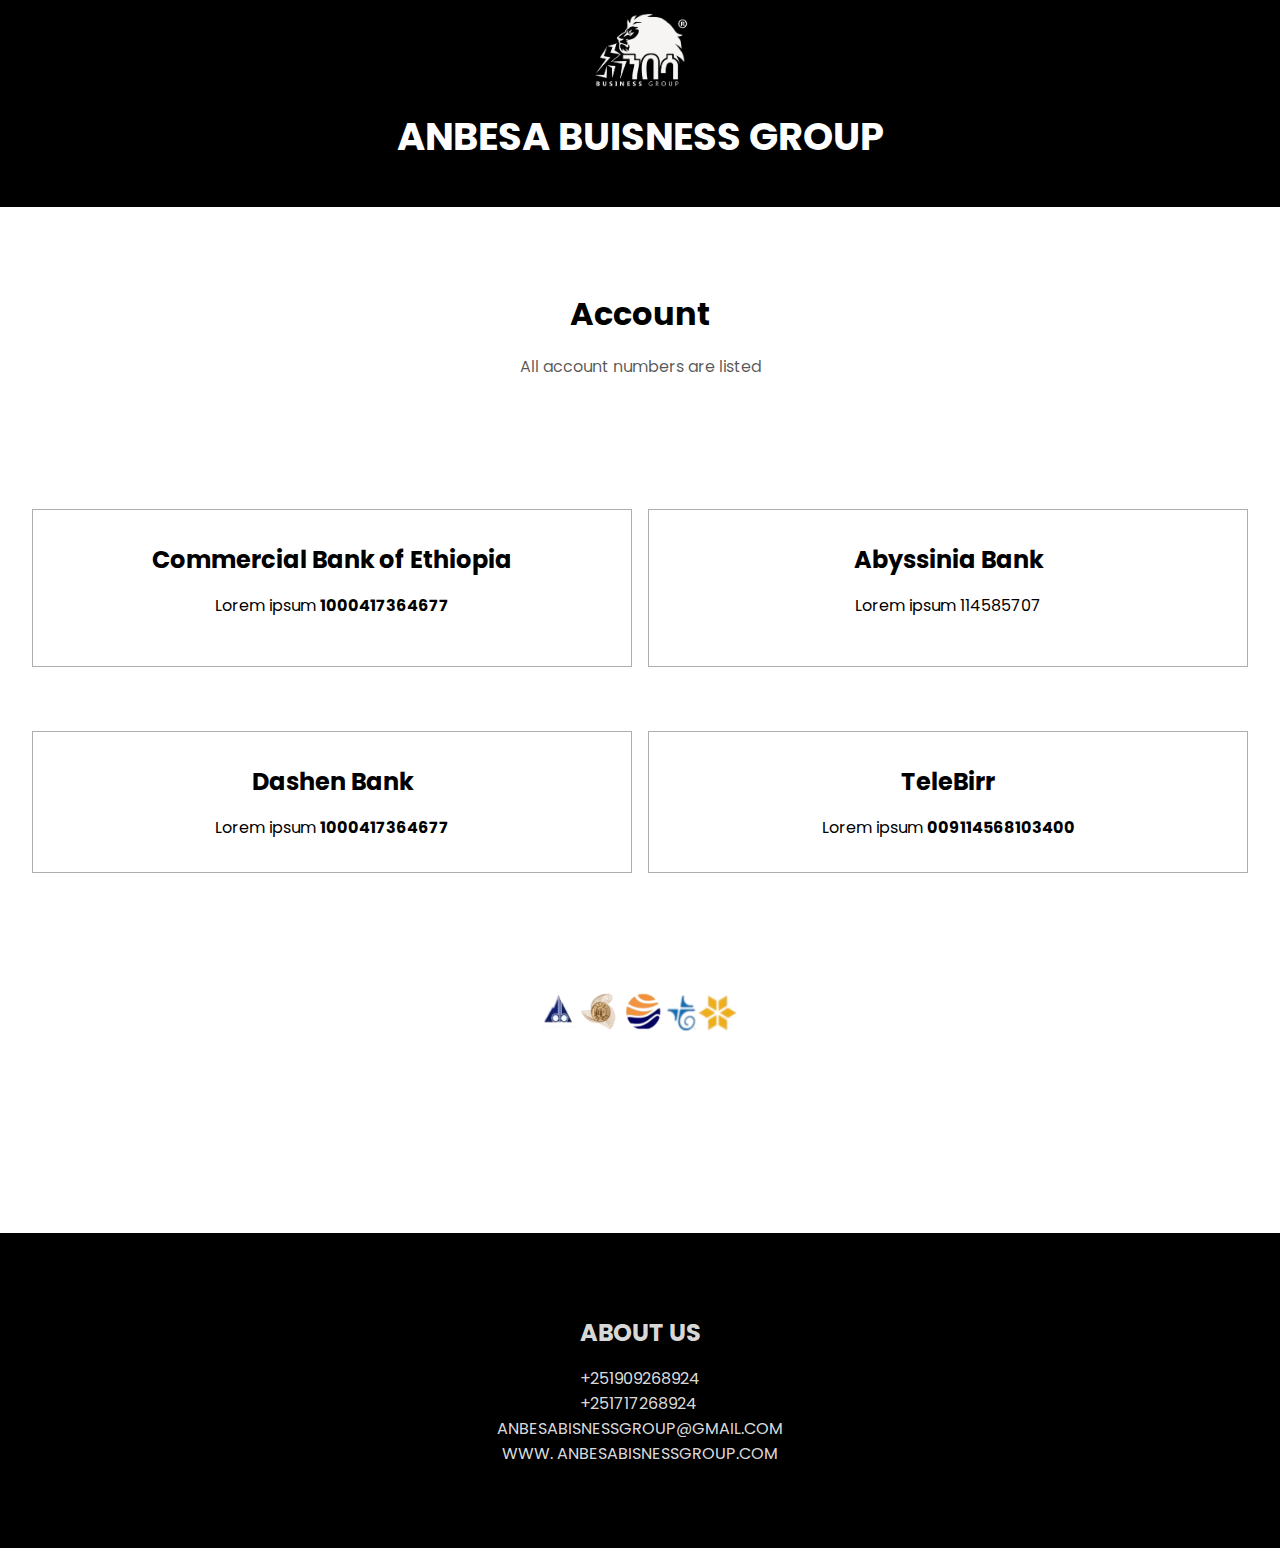
==== account-number.html @ f0a8af4f "main" ====
<!DOCTYPE html>
<html lang="en">
<head>
    <meta charset="UTF-8">
    <meta name="viewport" content="width=device-width, initial-scale=1.0">
    <title>account-number</title>
    <link rel="stylesheet" href="/style.css">
</head>
<body>
    <header>
        <nav>
            <div class="logo">
                <img src="images/logo.png" alt="#">
            </div>
            <h1>Anbesa Buisness Group</h1>
        </nav>
    </header>
    <div class="payment">
        <h1>Account</h1>
        <p>All account numbers are listed</p>
    </div>
    <div class="systems">
        <div class="system">
            <h2>Commercial Bank of Ethiopia</h2>
            <p>Lorem ipsum <b>1000417364677</b></p>
            <p></p>
        </div>
        <div class="system">
            <h2>Abyssinia Bank</h2>
            <p>Lorem ipsum 114585707</p>
        </div>
        <div class="system">
            <h2>Dashen Bank</h2>
            <p>Lorem ipsum <b>1000417364677</b></p>
        </div>
        <div class="system">
            <h2>TeleBirr</h2>
            <p>Lorem ipsum <b>009114568103400</b></p>
        </div>
    </div>
    <div class="payment-image-container">
        <img src="/images/payment.png" alt="">
    </div>
    <footer>
        <h2>ABOUT US</h2>
        <div class="phone">
            <span>
                +251909268924
            </span><br>
            <span>
                +251717268924
            </span><br>
             
        </div>
        <div class="email">
            <a href="#">ANBESABISNESSGROUP@GMAIL.COM</a>
        </div>
        <div class="website-link">
            <a href="WWW. ANBESABISNESSGROUP.COM">WWW. ANBESABISNESSGROUP.COM</a>
        </div>
   </footer>
</body>
</html>
---- style.css ----
@import url('https://fonts.googleapis.com/css2?family=Poppins:wght@200;300;400;500;600;700;800&display=swap');

* {
    margin: 0;
    padding: 0;
    box-sizing: border-box;
    overflow-x: hidden;
    background-size: cover;
    background-repeat: no-repeat;
}

body {
    font-family: 'Poppins', sans-serif;
}
header {
    width: 100vw;
    text-transform: uppercase;
}
header .logo img {
    height: 100px;
    width: 100px;
}
header nav {
    height: 23vh;
    background: #000;
    color: #fff;
    width: 100vw;
    display: flex;
    align-items: center;
    flex-direction: column;
    font-size: 1.2rem;
}
.searchbox-container {
    width: 100vw;
    display: flex;
    align-items: center;
    justify-content: center;
    padding: 2rem 0;
    position: relative;
    width: 45vw;
    margin: auto;
    margin-top: 1rem;
}
.searchbox-container input {
    width: 45vw;
    padding: .8rem 1rem;
    border-radius: 50px;
    border: 2px solid #0000002a;
}
.search-button {
    height: 50px;
    width: 50px;
    overflow: hidden;
    border-radius: 50%;
    display: flex;
    align-items: center;
    justify-content: center;
    position: absolute;
    right: 10px;
    cursor: pointer;
}

.material-symbols-outlined {
  font-variation-settings:
  'FILL' 0,
  'wght' 400,
  'GRAD' 0,
  'opsz' 24
  
}
.material-symbols-outlined {
    overflow: hidden;
    font-size: 1.5rem;
    color: #0000002a;
}
input::placeholder {
    text-align: center;
    font-size: .9rem;
    text-transform: uppercase;
    color: #000;
}
.main-input {
    outline: none;
    text-align: center;
}
main {
    text-align: center;
    width: 65vw;
    background: url(/images/banner.jpg) no-repeat  ;
    background-size: cover;
    margin: auto;
    margin-bottom: 3rem;
    height: 25vh;
    display: flex;
    align-items: center;
    justify-content: center;
}
.books-container {
    margin-top: 2rem;   
    width: 98vw;
    display: grid;
    grid-template-columns: 50% 50%;
    gap: 2rem 1rem;
    padding: 2rem;
    padding-right: 4rem;
}

.book {
    background-color: #e2e2e22a;
    padding: 1rem;
    display: grid;
    grid-template-columns: 40% 60%;
    width: 100%;
}
.book .title {
    font-size: 1rem;
}
.book .cover {
    height: 200px;
    width: 300px;
    overflow: hidden;
    display: flex;
    align-items: center;
    justify-content: center;
}
.price {
    margin: .5rem 0;
}
.info {
    display: flex;
    flex-direction: column;
    justify-content: center;
}
.cover img {
    height: 100%;
    width: 100%;
}
@media screen and (max-width:1000px) {
    main {
        width: 80vw;
        background-size: 650px 150px;
        background-position: center;
        background: url(/images/banner2.png) cover;
        background-size: cover;
        background-repeat: no-repeat;
    }
}
@media screen and (max-width:850px) {
    
    header {
        text-align: center;
    }    
    header nav {
        overflow: hidden;
        display: flex;
        flex-direction: column;
        align-items: center;
    }
    header nav .logo {
        height: 80px;
        width: 80px;
        margin-top: 2rem;
        overflow: hidden;
    }
    header nav .logo img{
        height: 80px;
        width: 80px;
    }
    header h1 {
        font-size: 1.3rem;
    }
    .searchbox-container {
        width: 80vw;
    }
    .searchbox-container input {
        width: 80vw;
    }
    .books-container {
        grid-template-columns: 100%;
        width: 100vw;
    }
    .book {
        display: flex;
        width: 80vw;
        flex-direction: column;
        align-items: center;
        justify-content: center;
        text-align: center;
    }
    .book .info {
        margin-bottom: 1rem;
    }
    .book .cover {
        height: 200px;
        width: 300px;
        overflow: hidden;
        display: flex;
        align-items: center;
        justify-content: center;
    }
    main {
        width: 80vw;
        background-size: 650px 150px;
        background-position: center;

    }
    main h2 {
        font-size: 1.2rem;
    }

}
@media screen and (max-width:760px) {
    main {
        width: 80vw;
        background-size: 650px 150px;
        background-position: center;
        background: url(/images/banner3.png);
        background-size: cover;
        background-repeat: no-repeat;
    }
}
@media screen and (max-width:650px) {
    
    header {
        text-align: center;
    }    
    header nav {
        overflow: hidden;
        display: flex;
        flex-direction: column;
        align-items: center;
    }
    header nav .logo {
        height: 80px;
        width: 80px;
        margin-top: 2rem;
        overflow: hidden;
    }
    header nav .logo img{
        height: 80px;
        width: 80px;
    }
    header h1 {
        font-size: 1.3rem;
    }
    .searchbox-container {
        width: 80vw;
    }
    .searchbox-container input {
        width: 80vw;
    }
    .books-container {
        grid-template-columns: 100%;
        width: 100vw;
    }
    .book {
        display: flex;
        width: 80vw;
        flex-direction: column;
        align-items: center;
        justify-content: center;
    }
    .book .info {
        margin-bottom: 1rem;
    }
    .book .cover {
        height: 200px;
        width: 300px;
        overflow: hidden;
        display: flex;
        align-items: center;
        justify-content: center;
    }
    main {
        width: 80vw;
        background-size: 650px 150px;
        background-position: center;
        background: url(/images/banner2.png);
        background-size: cover;
        background-repeat: no-repeat;
    }
    main h2 {
        font-size: 1.2rem;
    }

}
.book a {
    color: rgba(255, 0, 0, 0.534);
}
.book .price span {
    color: rgba(255, 0, 0, 0.534);
    font-size: 1rem;
}
.book .price {
    color: #0000009c;
    font-size: .8rem;
}
footer {
    background: #000;
    display: flex;
    align-items: center;
    justify-content: center;
    flex-direction: column;
    height: 35vh;
    color: #ffffffde;
    margin-top: 5rem;
}
footer a {
    color: #ffffffde;
}
footer h2 {
    margin-bottom: 1rem;
}

a {
    text-decoration: none;
}
@media screen and (max-width:380px) {
    main {
        width: 90vw;
        background-size: cover;
        background-position: center;
        background: url(images/banner4.png);
        height: 20vh;
        background-size: cover;
        background-repeat: no-repeat;
    }
    main h2 {
        font-size: 1rem;
    }
}
@media screen and (max-width:360px) {
    
    header {
        text-align: center;
    }    
    header nav {
        overflow: hidden;
        display: flex;
        flex-direction: column;
        align-items: center;
    }
    header nav .logo {
        height: 80px;
        width: 80px;
        margin-top: 2rem;
        overflow: hidden;
    }
    header nav .logo img{
        height: 80px;
        width: 80px;
    }
    header h1 {
        font-size: 1.3rem;
    }
    .searchbox-container {
        width: 80vw;
    }
    .searchbox-container input {
        width: 80vw;
    }
    .books-container {
        grid-template-columns: 100%;
        width: 100vw;
    }
    .book {
        display: flex;
        width: 80vw;
        flex-direction: column;
        align-items: center;
        justify-content: center;
    }
    .book .info {
        margin-bottom: 1rem;
    }
    .book .cover {
        height: 200px;
        width: 300px;
        overflow: hidden;
        display: flex;
        align-items: center;
        justify-content: center;
    }
    

}

.hide {
    display: none;
}
.show {
    display: grid;
}
.loginpage {
    height: 100vh;
    width: 100vw;
    overflow: hidden;
    display: flex;
    align-items: center;
    justify-content: center;
    flex-direction: column;
    position: fixed;
    top: 0;
    right: 0;
}
.loginpage input {
    padding: .5rem;
    width: 40vw;
    display: inline-block;
    text-align: center;
    outline: none;
    margin: 2rem 0;
    font-size: 1rem;
}
.loginpage button.submit {
    padding: .8rem 1rem;
    width: 15vw;
    background-color: rgb(0, 140, 255);
    font-size: .8rem;
    color: #fff;
    border: none;
    cursor: pointer;
}
button.submit:hover {
    background-color: rgba(0, 140, 255, 0.747);

}
.loginpage .main {
    display: flex;
    flex-direction: column;
    align-items: center;
    justify-content: center;
    padding: 2rem;
    height: 70vh;
}
object,iframe {
    height: 100vh;
    width: 100vw;
    display: block;
}
.payment {
    display: flex;
    flex-direction: column;
    align-items: center;
    justify-content: center;
    width: 100vw;
    height: 30vh;
    background-size: cover;
}
.payment p {
    color: #000000a8;
    margin: 1rem;
}
.systems {
    display: grid;
    grid-template-columns: repeat(2,1fr);
    padding: 2rem;
    gap: 1rem;
}
.payment-image-container {
    height: 200px;
    width: 200px;
    margin: auto;
} 
.payment-image-container img {
    height: 120px;
    width: 200px;
}
.system  {
    margin-bottom: 3rem;
    text-align: center;
    padding: 2rem ;
    border: 1px solid #00000052;
}
.system p {
    margin-top: 1rem;
}
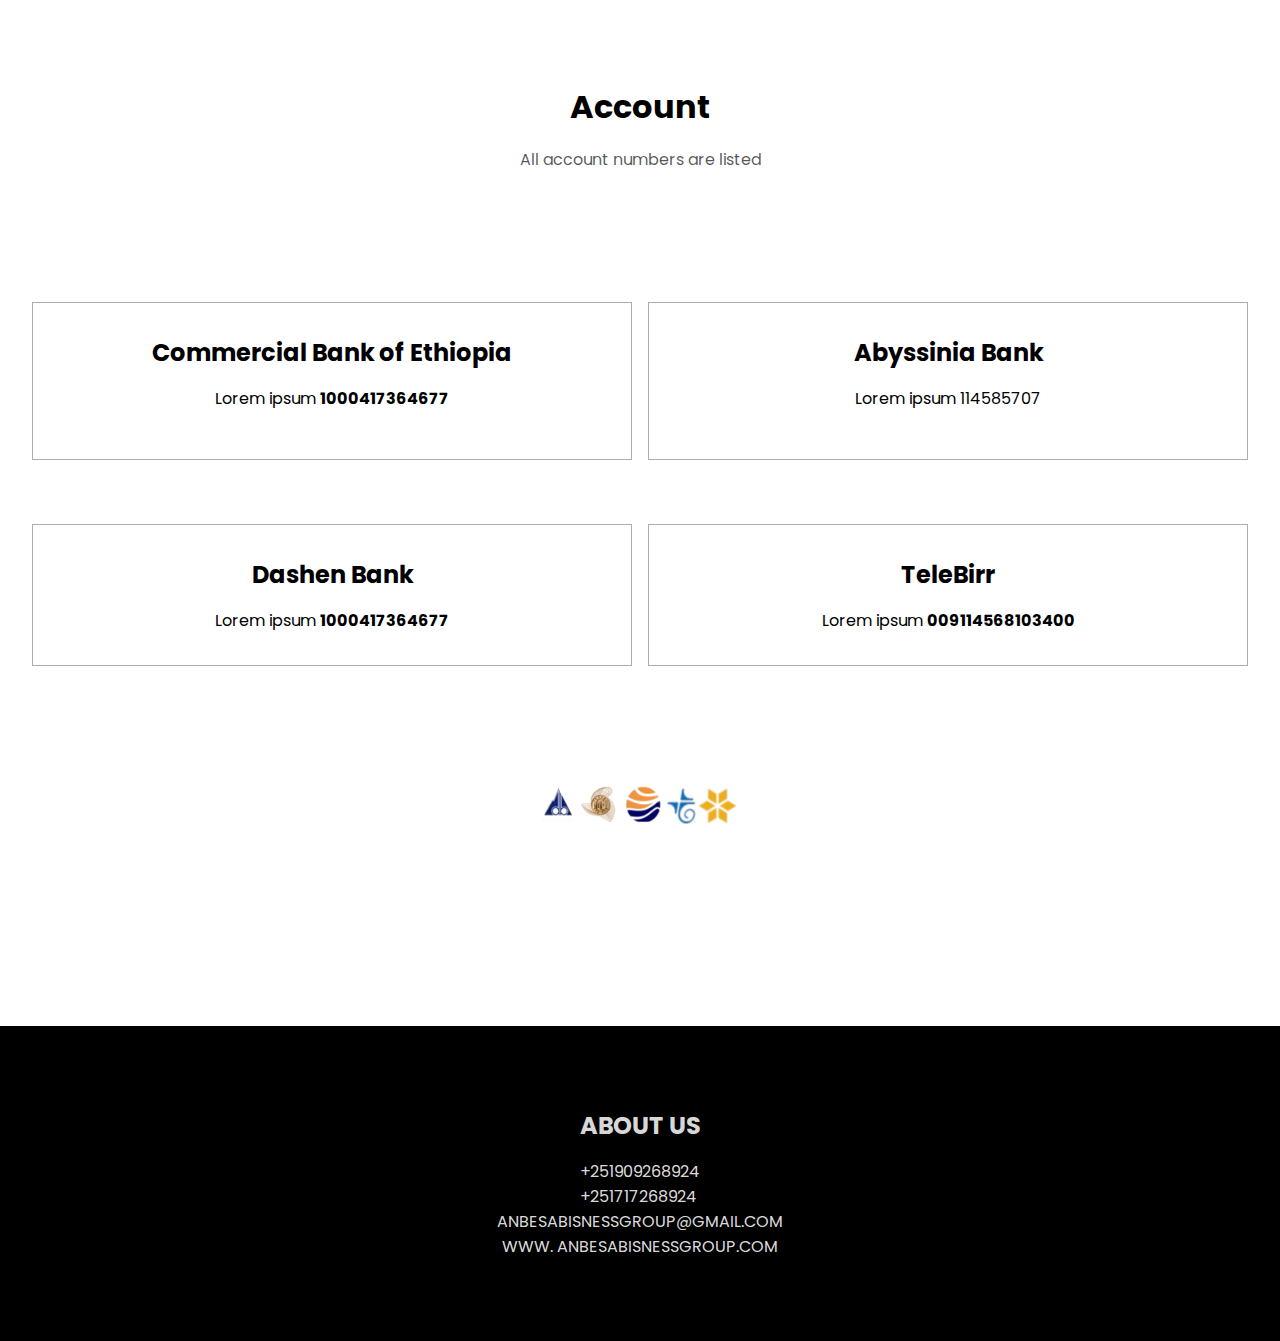
==== commit 928f442e: "main" ====
--- a/account-number.html
+++ b/account-number.html
@@ -7,14 +7,14 @@
     <link rel="stylesheet" href="/style.css">
 </head>
 <body>
-    <header>
+    <!-- <header>
         <nav>
             <div class="logo">
                 <img src="images/logo.png" alt="#">
             </div>
             <h1>Anbesa Buisness Group</h1>
         </nav>
-    </header>
+    </header> -->
     <div class="payment">
         <h1>Account</h1>
         <p>All account numbers are listed</p>
--- a/style.css
+++ b/style.css
@@ -109,15 +109,15 @@
     background-color: #e2e2e22a;
     padding: 1rem;
     display: grid;
-    grid-template-columns: 40% 60%;
+    grid-template-columns: 30% 70%;
     width: 100%;
 }
 .book .title {
     font-size: 1rem;
 }
 .book .cover {
-    height: 200px;
-    width: 300px;
+    height: 250px;
+    width: 350px;
     overflow: hidden;
     display: flex;
     align-items: center;
@@ -191,8 +191,8 @@
         margin-bottom: 1rem;
     }
     .book .cover {
-        height: 200px;
-        width: 300px;
+        height: 250px;
+        width: 350px;
         overflow: hidden;
         display: flex;
         align-items: center;
@@ -264,8 +264,8 @@
         margin-bottom: 1rem;
     }
     .book .cover {
-        height: 200px;
-        width: 300px;
+        height: 250px;
+        width: 350px;
         overflow: hidden;
         display: flex;
         align-items: center;
@@ -474,4 +474,12 @@
 }
 .system p {
     margin-top: 1rem;
+}
+iframe {
+    width: 100vw;
+    height: 155vh;
+    display: inline-block;
+}
+.loginpage {
+    background: #ffffff;
 }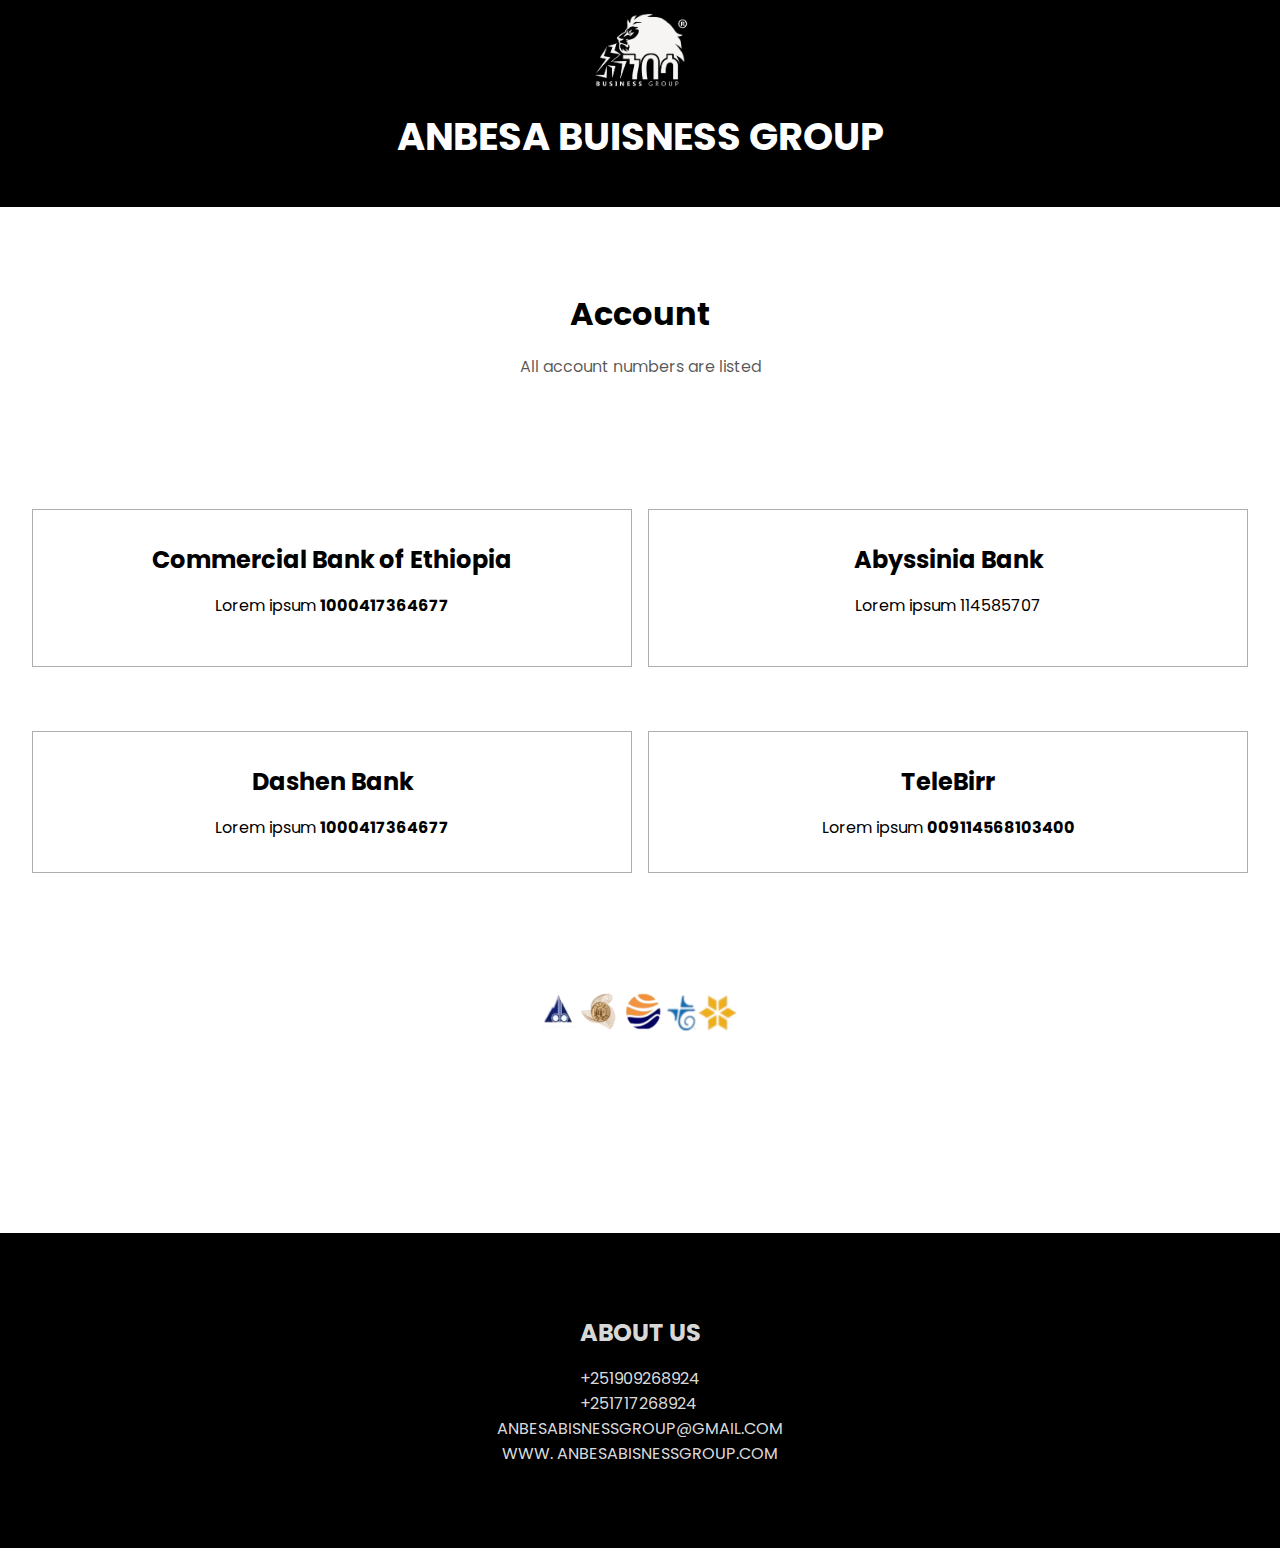
==== commit 927d7753: "Update account-number.html" ====
--- a/account-number.html
+++ b/account-number.html
@@ -7,14 +7,14 @@
     <link rel="stylesheet" href="/style.css">
 </head>
 <body>
-    <!-- <header>
+    <header>
         <nav>
             <div class="logo">
                 <img src="images/logo.png" alt="#">
             </div>
             <h1>Anbesa Buisness Group</h1>
         </nav>
-    </header> -->
+    </header>
     <div class="payment">
         <h1>Account</h1>
         <p>All account numbers are listed</p>
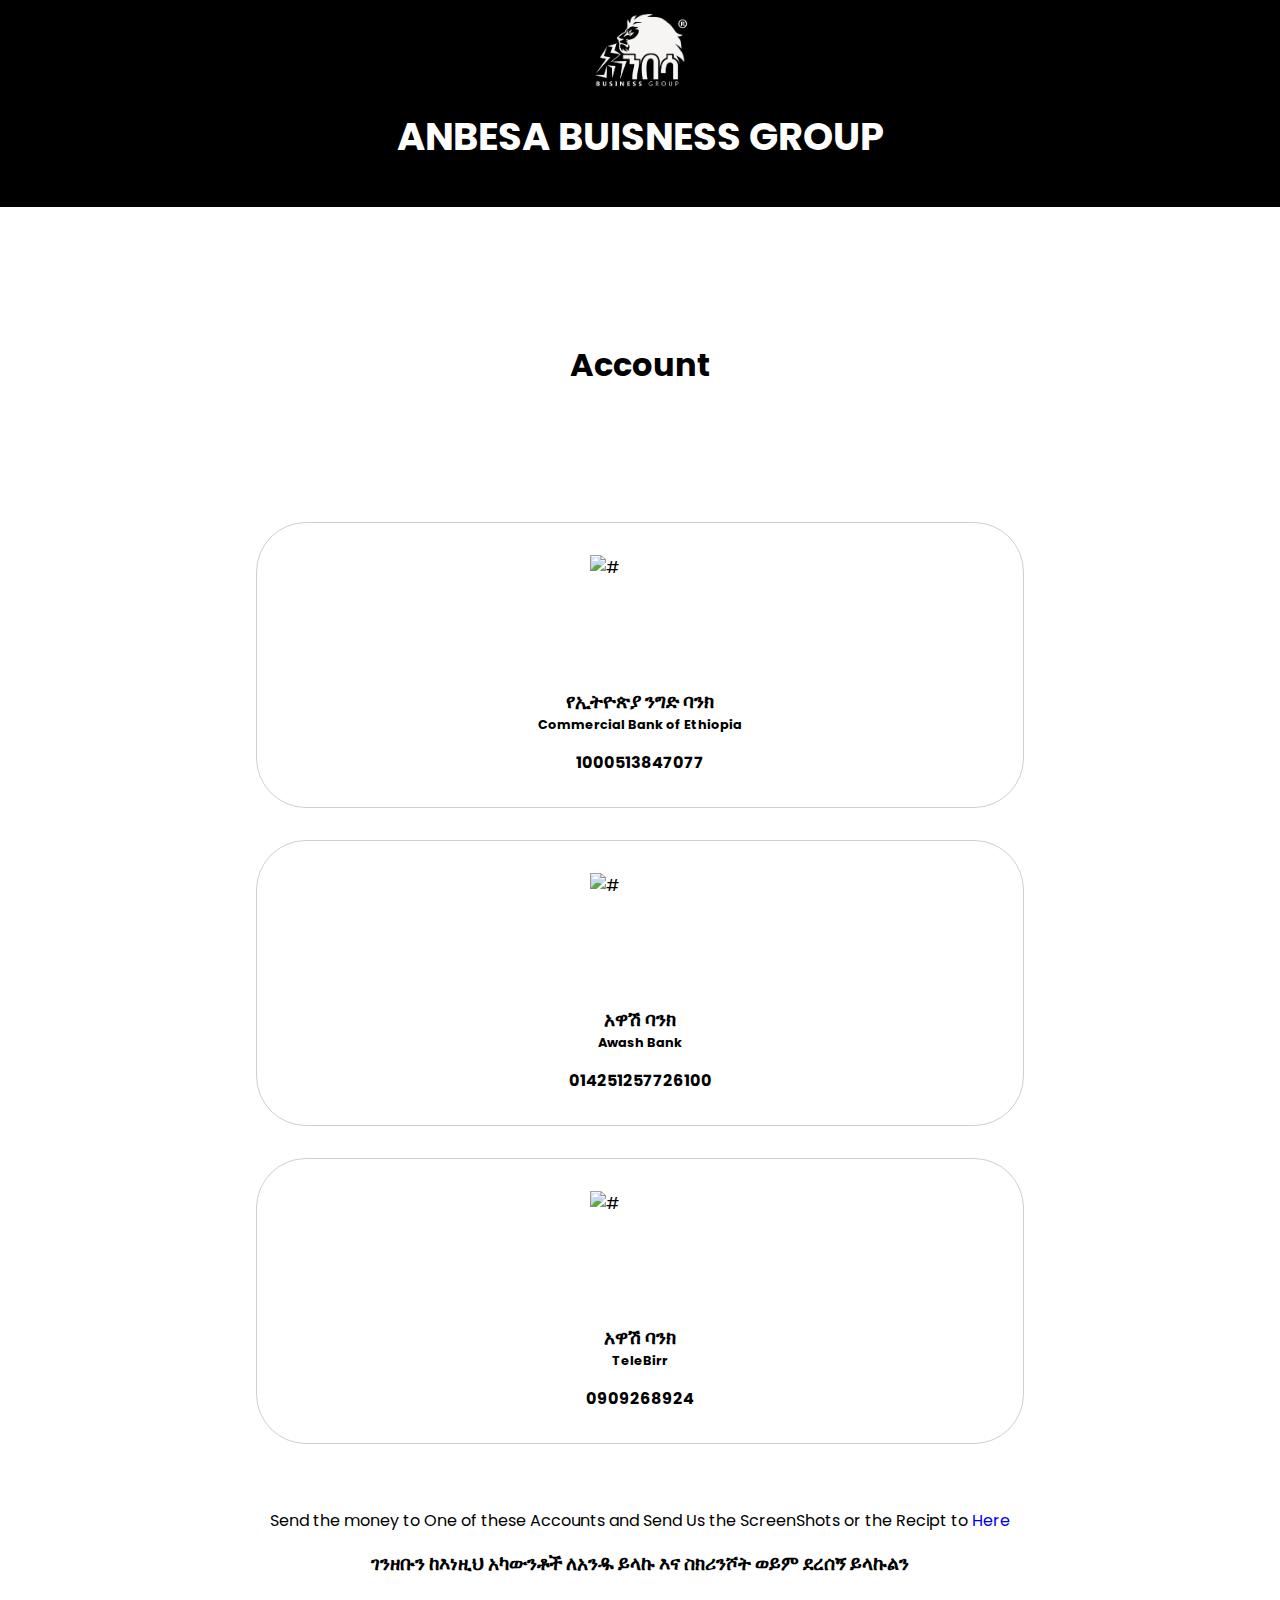
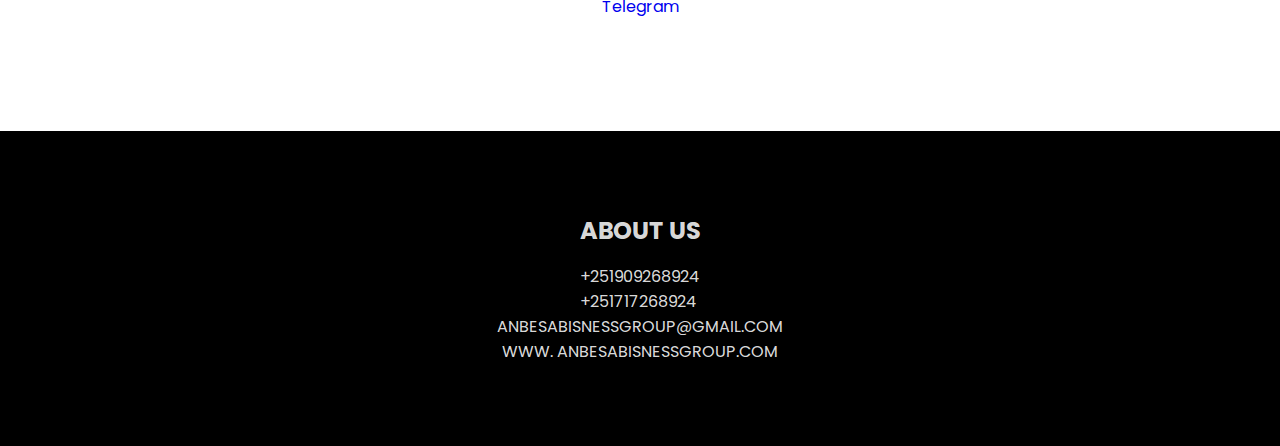
==== commit 981310c3: "main" ====
--- a/account-number.html
+++ b/account-number.html
@@ -10,53 +10,66 @@
     <header>
         <nav>
             <div class="logo">
-                <img src="images/logo.png" alt="#">
+                <a href="index.html"><img src="images/logo.png" alt="#"></a>
             </div>
             <h1>Anbesa Buisness Group</h1>
         </nav>
     </header>
     <div class="payment">
         <h1>Account</h1>
-        <p>All account numbers are listed</p>
+      
     </div>
     <div class="systems">
         <div class="system">
-            <h2>Commercial Bank of Ethiopia</h2>
-            <p>Lorem ipsum <b>1000417364677</b></p>
-            <p></p>
+            <div style="display: flex;align-items: center; justify-content: center;"><img src="https://combanketh.et/cbeapi/uploads/logo1_cb216b9bcf.jpg" alt="#" style="height: 100px; width: 100px;"></div>
+            <div style="text-align: center;">
+                <h2 style="font-size: 1.2rem; ">የኢትዮጵያ ንግድ ባንክ</h2>
+            <h2 style="font-size: .8rem;">Commercial Bank of Ethiopia</h2>
+            <p><b>1000513847077</b></p>
+            </div>
         </div>
+
         <div class="system">
-            <h2>Abyssinia Bank</h2>
-            <p>Lorem ipsum 114585707</p>
+            <div style="display: flex;align-items: center; justify-content: center;"><img src="https://upload.wikimedia.org/wikipedia/commons/thumb/3/33/Awash_International_Bank.png/220px-Awash_International_Bank.png" alt="#" style="height: 100px; width: 100px;"></div>
+            <div style="text-align: center;">
+                <h2 style="font-size: 1.2rem; ">አዋሽ ባንክ</h2>
+            <h2 style="font-size: .8rem;">Awash Bank</h2>
+            <p><b>014251257726100</b></p>
+            </div>
         </div>
+
         <div class="system">
-            <h2>Dashen Bank</h2>
-            <p>Lorem ipsum <b>1000417364677</b></p>
-        </div>
-        <div class="system">
-            <h2>TeleBirr</h2>
-            <p>Lorem ipsum <b>009114568103400</b></p>
+            <div style="display: flex;align-items: center; justify-content: center;"><img src="      https://play-lh.googleusercontent.com/Mtnybz6w7FMdzdQUbc7PWN3_0iLw3t9lUkwjmAa_usFCZ60zS0Xs8o00BW31JDCkAiQk=w240-h480" alt="#" style="height: 100px; width: 100px;"></div>
+            <div style="text-align: center;">
+                <h2 style="font-size: 1.2rem; ">አዋሽ ባንክ</h2>
+            <h2 style="font-size: .8rem;">TeleBirr</h2>
+            <p><b>0909268924</b></p>
+            </div>
         </div>
     </div>
-    <div class="payment-image-container">
-        <img src="/images/payment.png" alt="">
+
+    <div class="account-info">
+          
+        <p>Send the money to One of these Accounts and Send Us the ScreenShots or the Recipt to <a href="https://t.me/Anbesabusinessgroup">Here</a> </p>
+        <p class="font-bold">ገንዘቡን ከእነዚህ አካውንቶች ለአንዱ ይላኩ እና ስክሪንሾት ወይም ደረሰኝ ይላኩልን</p>
+        <a href="https://t.me/Anbesabusinessgroup">Telegram</a>
     </div>
     <footer>
         <h2>ABOUT US</h2>
         <div class="phone">
             <span>
-                +251909268924
+                <a href="tel:+251909268924">+251909268924</a>
             </span><br>
             <span>
-                +251717268924
+                <a href="tel:+251717268924">+251717268924</a>
             </span><br>
              
         </div>
         <div class="email">
-            <a href="#">ANBESABISNESSGROUP@GMAIL.COM</a>
+            <a href="mailto:Anbesabusiness@gmail.com">ANBESABISNESSGROUP@GMAIL.COM</a>
         </div>
         <div class="website-link">
-            <a href="WWW. ANBESABISNESSGROUP.COM">WWW. ANBESABISNESSGROUP.COM</a>
+            <a href="WWW.ANBESABISNESSGROUP.COM">WWW. ANBESABISNESSGROUP.COM</a>
         </div>
    </footer>
 </body>
--- a/style.css
+++ b/style.css
@@ -444,7 +444,7 @@
     align-items: center;
     justify-content: center;
     width: 100vw;
-    height: 30vh;
+    height: 35vh;
     background-size: cover;
 }
 .payment p {
@@ -453,9 +453,7 @@
 }
 .systems {
     display: grid;
-    grid-template-columns: repeat(2,1fr);
-    padding: 2rem;
-    gap: 1rem;
+    grid-template-columns: 1fr;
 }
 .payment-image-container {
     height: 200px;
@@ -468,9 +466,9 @@
 }
 .system  {
     margin-bottom: 3rem;
-    text-align: center;
-    padding: 2rem ;
-    border: 1px solid #00000052;
+    /* padding: 2rem ; */
+    display: grid;
+    grid-template-columns: 30% 70%;
 }
 .system p {
     margin-top: 1rem;
@@ -482,4 +480,42 @@
 }
 .loginpage {
     background: #ffffff;
+}
+
+@media screen and (max-width:500px) {
+    .systems {
+        display: grid;
+        grid-template-columns: 1fr;
+        padding: 2rem;
+    }   
+    .systems h2 {
+        font-size: 1rem;
+    }
+}
+@media screen and (min-width:500px) {
+    .system {
+        display: grid;
+        grid-template-columns: 1fr;
+        border: 1px solid #00000031;
+        border-radius: 50px;
+        width: 60vw;
+        margin: auto;
+        margin-bottom: 2rem;
+        padding: 2rem;
+    }
+    .system div:nth-child(1){
+        margin-bottom: 2rem;
+    }
+}
+.account-info {
+    margin: auto;
+    width: 100vw;
+    text-align: center;
+    padding: 2rem;
+}
+.font-bold {
+    font-weight: bold;
+    font-size: 1.2rem;
+    margin-bottom: 1rem;
+    margin-top: 1rem;
 }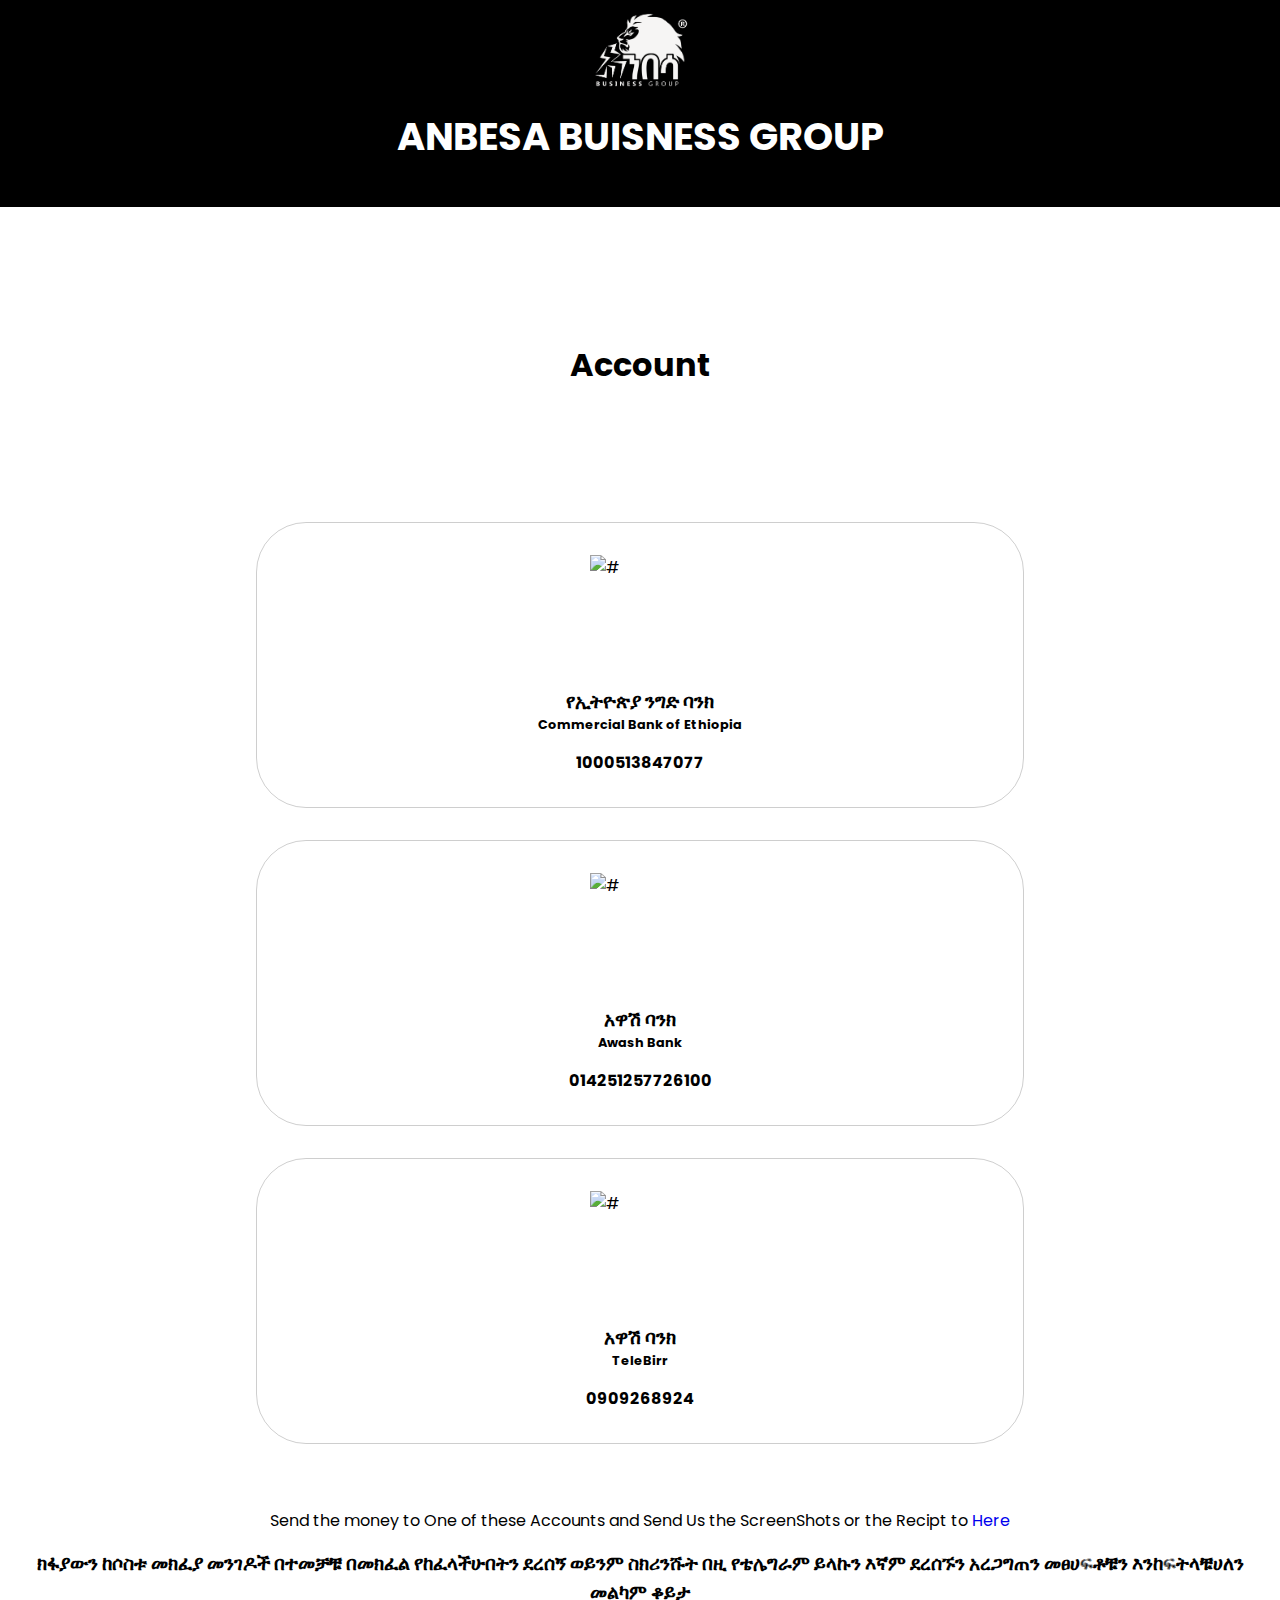
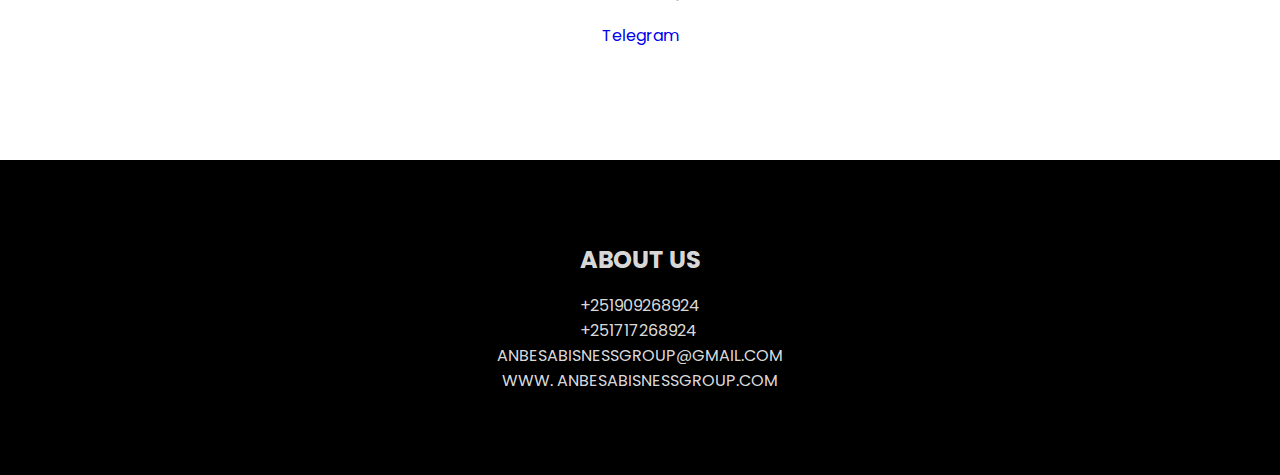
==== commit 812b3695: "main" ====
--- a/account-number.html
+++ b/account-number.html
@@ -51,7 +51,7 @@
     <div class="account-info">
           
         <p>Send the money to One of these Accounts and Send Us the ScreenShots or the Recipt to <a href="https://t.me/Anbesabusinessgroup">Here</a> </p>
-        <p class="font-bold">ገንዘቡን ከእነዚህ አካውንቶች ለአንዱ ይላኩ እና ስክሪንሾት ወይም ደረሰኝ ይላኩልን</p>
+        <p class="font-bold">ክፋያውን ከሶስቱ መክፈያ መንገዶች በተመቻቹ በመክፈል የከፈላችሁበትን ደረሰኝ ወይንም ስክሪንሹት በዚ የቴሌግራም ይላኩን እኛም ደረሰኙን አረጋግጠን መፀሀፍቶቹን እንከፍትላቹሀለን መልካም ቆይታ</p>
         <a href="https://t.me/Anbesabusinessgroup">Telegram</a>
     </div>
     <footer>
--- a/style.css
+++ b/style.css
@@ -85,7 +85,7 @@
 }
 main {
     text-align: center;
-    width: 65vw;
+    width: 75vw;
     background: url(/images/banner.jpg) no-repeat  ;
     background-size: cover;
     margin: auto;
@@ -138,11 +138,6 @@
 @media screen and (max-width:1000px) {
     main {
         width: 80vw;
-        background-size: 650px 150px;
-        background-position: center;
-        background: url(/images/banner2.png) cover;
-        background-size: cover;
-        background-repeat: no-repeat;
     }
 }
 @media screen and (max-width:850px) {
@@ -200,8 +195,7 @@
     }
     main {
         width: 80vw;
-        background-size: 650px 150px;
-        background-position: center;
+
 
     }
     main h2 {
@@ -212,11 +206,6 @@
 @media screen and (max-width:760px) {
     main {
         width: 80vw;
-        background-size: 650px 150px;
-        background-position: center;
-        background: url(/images/banner3.png);
-        background-size: cover;
-        background-repeat: no-repeat;
     }
 }
 @media screen and (max-width:650px) {
@@ -273,11 +262,6 @@
     }
     main {
         width: 80vw;
-        background-size: 650px 150px;
-        background-position: center;
-        background: url(/images/banner2.png);
-        background-size: cover;
-        background-repeat: no-repeat;
     }
     main h2 {
         font-size: 1.2rem;
@@ -319,8 +303,6 @@
     main {
         width: 90vw;
         background-size: cover;
-        background-position: center;
-        background: url(images/banner4.png);
         height: 20vh;
         background-size: cover;
         background-repeat: no-repeat;
@@ -518,4 +500,66 @@
     font-size: 1.2rem;
     margin-bottom: 1rem;
     margin-top: 1rem;
-}+}
+@media screen and (max-width:950px){
+    main {
+        background: url('images/banner-mdd.png');
+        background-repeat: no-repeat;
+        background-size: cover;
+        background-position: center;
+
+    }
+    main h2 {
+        width: 70%;
+    }
+}
+@media screen and (max-width:750px){
+    main {
+        background: url('images/banner-mdd.png');
+        background-repeat: no-repeat;
+        background-size: cover;
+        background-position: center;
+        width: 100vw;
+    }
+    main h2 {
+        width: 70%;
+    }
+}
+@media screen and (max-width:650px){
+    main {
+        background: url('images/banner-md.png');
+        background-repeat: no-repeat;
+        background-size: cover;
+        background-position: center;
+        width: 100vw;
+
+    }
+    main h2 {
+        width: 70%;
+    }
+}
+@media screen and (max-width:500px){
+    main {
+        background: url('images/banner-m.png');
+        background-repeat: no-repeat;
+        background-position: center;
+        background-size: cover;
+        width: 100vw;
+
+    }
+    main h2 {
+        width: 70%;
+    }
+}
+@media screen and (max-width:416px){
+    main {
+        background: url('images/banner-m.png');
+        background-repeat: no-repeat;
+        background-position: center;
+        width: 100vw;
+    }
+    main h2 {
+        font-size: .9rem;
+        width: 50%;
+    }
+}
